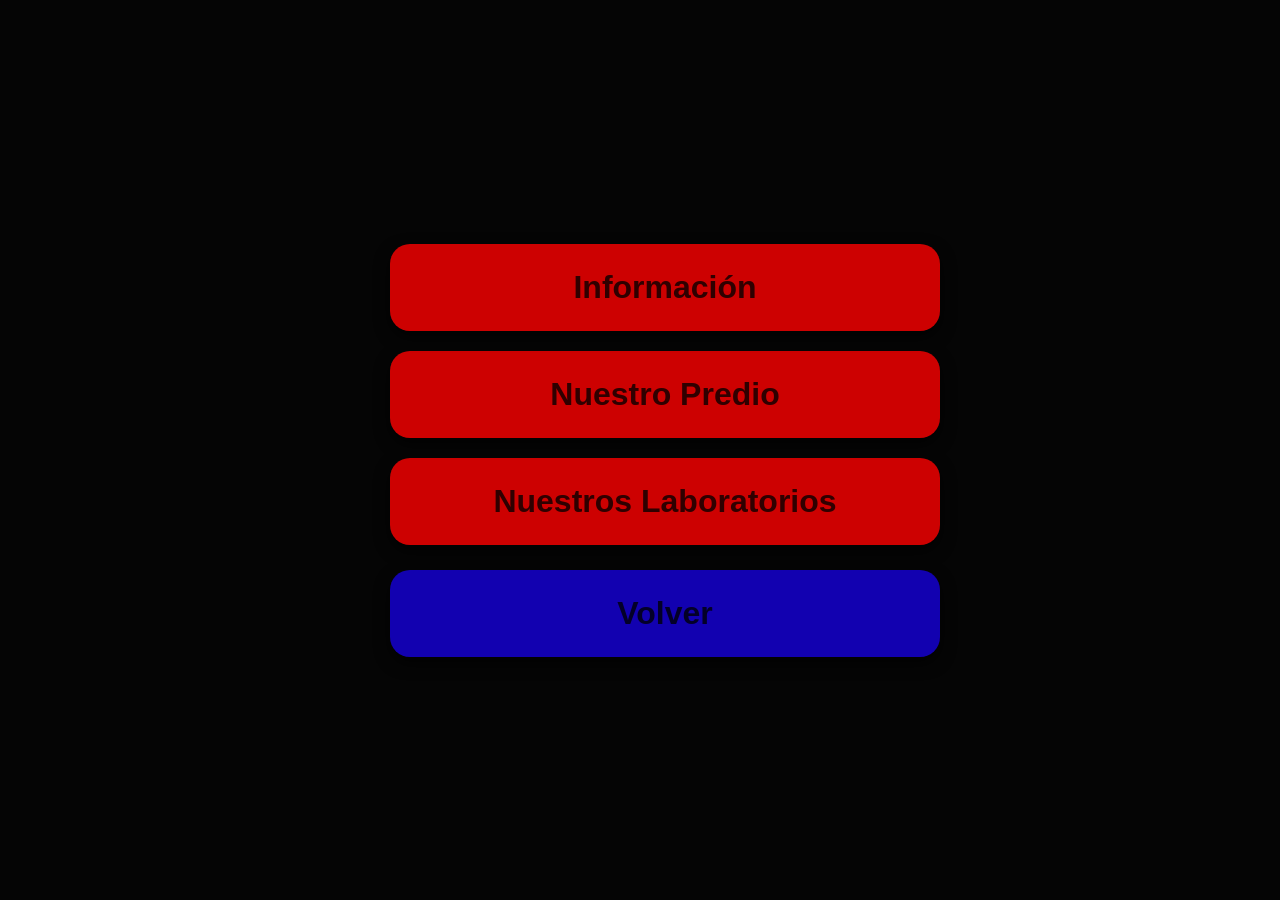
==== menu.html @ a4dee1cf "Add files via upload" ====
<!DOCTYPE html>
<html lang="es">
<head>
  <meta charset="UTF-8">
  <meta name="viewport" content="width=device-width, initial-scale=1.0">
  <title>Menú Principal</title>
 <link rel="icon" type="image/jpg" href="logo.jpg">
  <style>
    body {
      margin: 0;
      font-family: "Segoe UI", sans-serif;
      height: 100vh;
      display: flex;
      justify-content: center;
      align-items: center;

      background-image: url("fondo1.jpg");
      background-size: cover;
      background-position: center;

      position: relative;
    }

    body::after {
      content: "";
      position: absolute;
      inset: 0;
      background: rgba(0, 0, 0, 0.979); 
      backdrop-filter: blur(2px);
      z-index: 0;
    }

    .container {
      z-index: 1;
      text-align: center;
      width: 90%;
      max-width: 500px;
    }

    .btn {
      display: block;
      width: 100%;
      padding: 25px;
      margin: 20px 0;
      background: #ff0000cc;
      border-radius: 20px;
      font-size: 2rem;
      font-weight: bold;
      text-decoration: none;
      color: rgba(0, 0, 0, 0.774);
      box-shadow: 0 6px 15px rgba(0, 0, 0, 0.753);
      transition: 0.15s;
    }
 .volver {
      margin-top: 25px;
      background: #1900ffaf !important;
    }

    .btn:hover { background: #44444477; }
    .btn:active { transform: scale(0.97); }
  </style>
</head>

  <div class="container">
    <a href="https://sites.google.com/view/comercio-2/p%C3%A1gina-principal" class="btn">Información</a>
    <a href="https://sites.google.com/view/crilar2025/predio" class="btn">Nuestro Predio</a>
    <a href="laboratorios.html" class="btn">Nuestros Laboratorios</a>
     <a href="index.html" class="btn volver">Volver</a>
  </div>
</body>
</html>
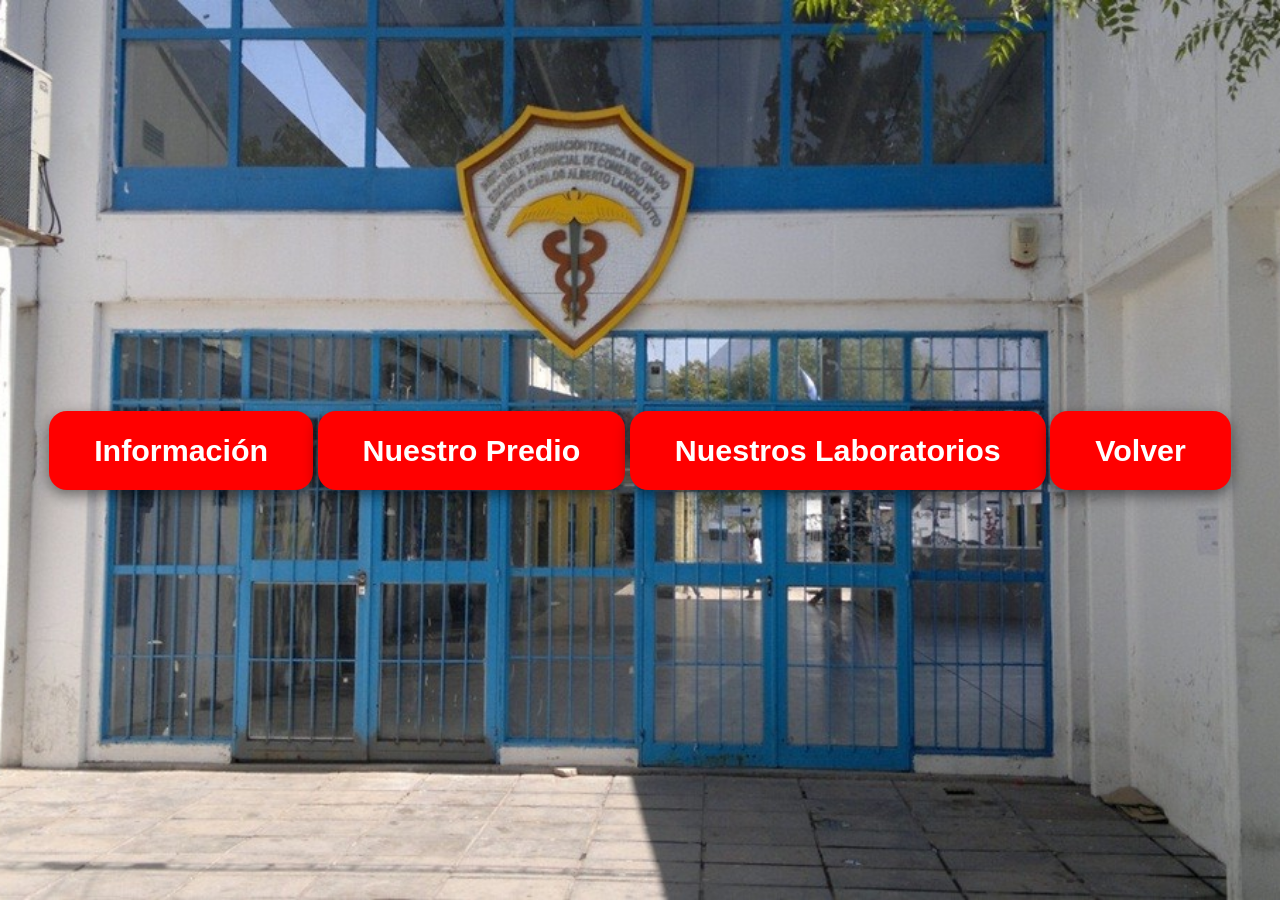
==== commit 1edcb372: "Add files via upload" ====
--- a/menu.html
+++ b/menu.html
@@ -6,60 +6,7 @@
   <meta name="viewport" content="width=device-width, initial-scale=1.0">
   <title>Menú Principal</title>
  <link rel="icon" type="image/jpg" href="logo.jpg">
-  <style>
-    body {
-      margin: 0;
-      font-family: "Segoe UI", sans-serif;
-      height: 100vh;
-      display: flex;
-      justify-content: center;
-      align-items: center;
-
-      background-image: url("fondo1.jpg");
-      background-size: cover;
-      background-position: center;
-
-      position: relative;
-    }
-
-    body::after {
-      content: "";
-      position: absolute;
-      inset: 0;
-      background: rgba(0, 0, 0, 0.979); 
-      backdrop-filter: blur(2px);
-      z-index: 0;
-    }
-
-    .container {
-      z-index: 1;
-      text-align: center;
-      width: 90%;
-      max-width: 500px;
-    }
-
-    .btn {
-      display: block;
-      width: 100%;
-      padding: 25px;
-      margin: 20px 0;
-      background: #ff0000cc;
-      border-radius: 20px;
-      font-size: 2rem;
-      font-weight: bold;
-      text-decoration: none;
-      color: rgba(0, 0, 0, 0.774);
-      box-shadow: 0 6px 15px rgba(0, 0, 0, 0.753);
-      transition: 0.15s;
-    }
- .volver {
-      margin-top: 25px;
-      background: #1900ffaf !important;
-    }
-
-    .btn:hover { background: #44444477; }
-    .btn:active { transform: scale(0.97); }
-  </style>
+ <link rel="stylesheet" href="style.css">
 </head>
 
   <div class="container">
--- a/style.css
+++ b/style.css
@@ -0,0 +1,45 @@
+
+  body {
+    background-image: url(comercio.jpg);
+    background-position: center center;
+    background-repeat: no-repeat;
+    background-size: cover;
+background-attachment: ;
+
+    
+       margin: 0;
+      font-family: "Segoe UI", sans-serif;
+      height: 100vh;
+      display: flex;
+      justify-content: center;
+      align-items: center;
+      overflow: hidden;
+      position: relative;
+      color: rgb(0, 0, 0);
+      text-align: center;
+    }
+
+     h1 {
+      font-size: 3rem;
+      text-shadow: 0 3px 10px rgb(255, 0, 0);
+      margin-bottom: 35px;
+    }   
+
+    
+    .btn {
+      display: inline-block;
+      padding: 22px 45px;
+      font-size: 1.9rem;
+      background: #ff0000;
+      color: white;
+      text-decoration: none;
+      border-radius: 18px;
+      font-weight: bold;
+      box-shadow: 0 5px 15px rgba(0,0,0,0.5);
+      transition: 0.15s;
+    }
+
+    .btn:hover { background: #493e3e4f; }
+    .btn:active { transform: scale(0.97); }
+    
+    
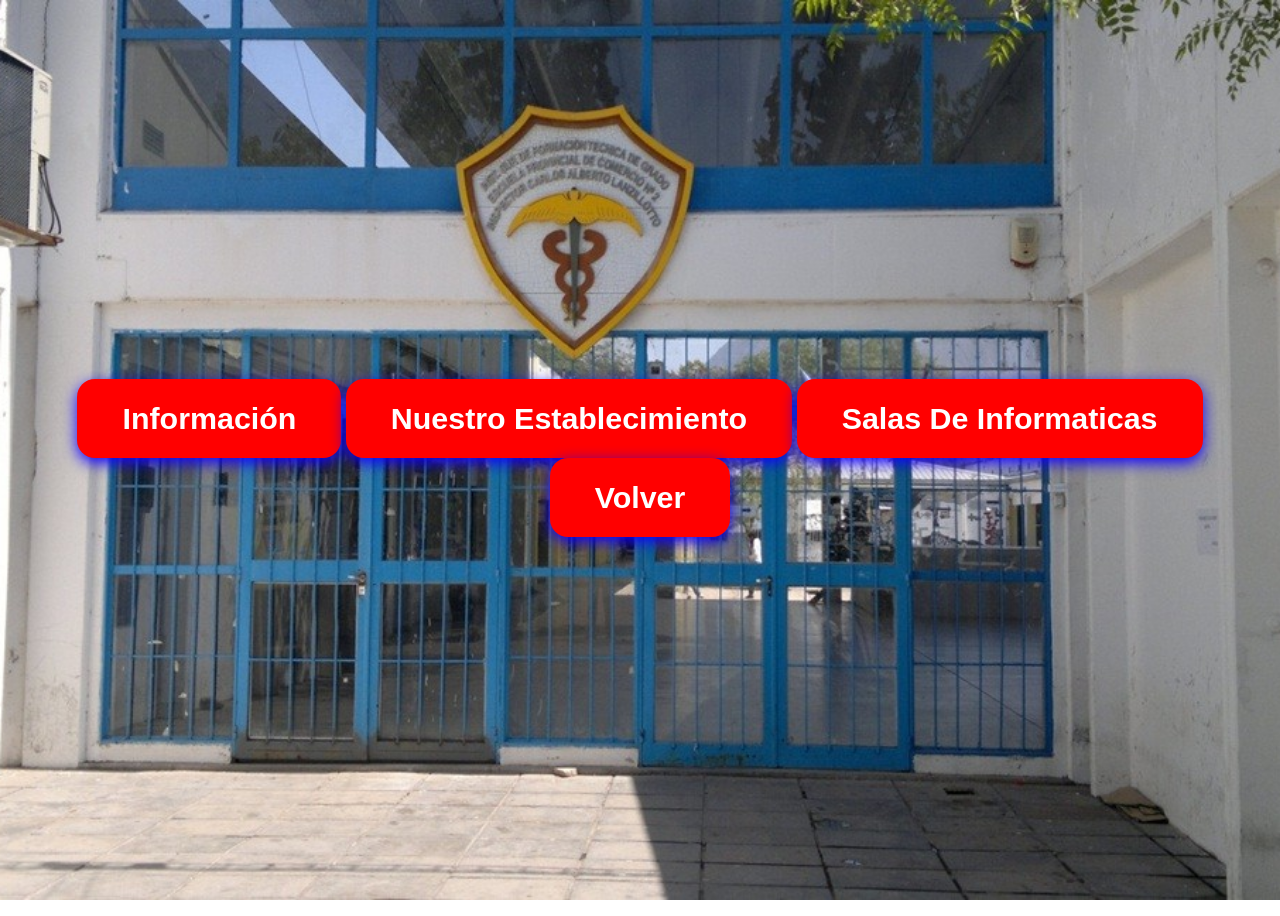
==== commit 06194fc7: "Add files via upload" ====
--- a/menu.html
+++ b/menu.html
@@ -6,13 +6,13 @@
   <meta name="viewport" content="width=device-width, initial-scale=1.0">
   <title>Menú Principal</title>
  <link rel="icon" type="image/jpg" href="logo.jpg">
- <link rel="stylesheet" href="style.css">
+ <link rel="stylesheet" href="css/css.css">
 </head>
 
   <div class="container">
     <a href="https://sites.google.com/view/comercio-2/p%C3%A1gina-principal" class="btn">Información</a>
-    <a href="https://sites.google.com/view/crilar2025/predio" class="btn">Nuestro Predio</a>
-    <a href="laboratorios.html" class="btn">Nuestros Laboratorios</a>
+    <a href="https://sites.google.comiew/crila025/predio" class="btn">Nuestro Establecimiento</a>
+    <a href="laboratorios.html" class="btn">Salas De Informaticas </a>
      <a href="index.html" class="btn volver">Volver</a>
   </div>
 </body>
--- a/css/css.css
+++ b/css/css.css
@@ -0,0 +1,43 @@
+body {
+    background-image: url(comercio.jpg);
+    background-position: center center;
+    background-repeat: no-repeat;
+    background-size: cover;
+background-attachment: fixed;
+
+    
+       margin: ;
+      font-family: "Segoe UI", sans-serif;
+      height: 100vh;
+      display: flex;
+      justify-content: center;
+      align-items: center;
+      overflow: hidden;
+      position: relative;
+      color: rgb(0, 0, 0);
+      text-align: center;
+    }
+
+     h1 {
+      font-size: 3rem;
+      text-shadow: 0 3px 10px rgb(0, 131, 70);
+      margin-bottom: 35px;
+    }   
+
+    
+    .btn {
+      display: inline-block;
+      padding: 22px 45px;
+      font-size: 1.9rem;
+      background: #ff0000;
+      color: rgb(255, 255, 255);
+      text-decoration: none;
+      border-radius: 18px;
+      font-weight: bold;
+      box-shadow: 0 5px 15px rgb(17, 0, 255);
+      transition: 0.10s;
+    }
+
+    .btn:hover { background: #493e3e4f; }
+    .btn:active { transform: scale(0.97); }
+    
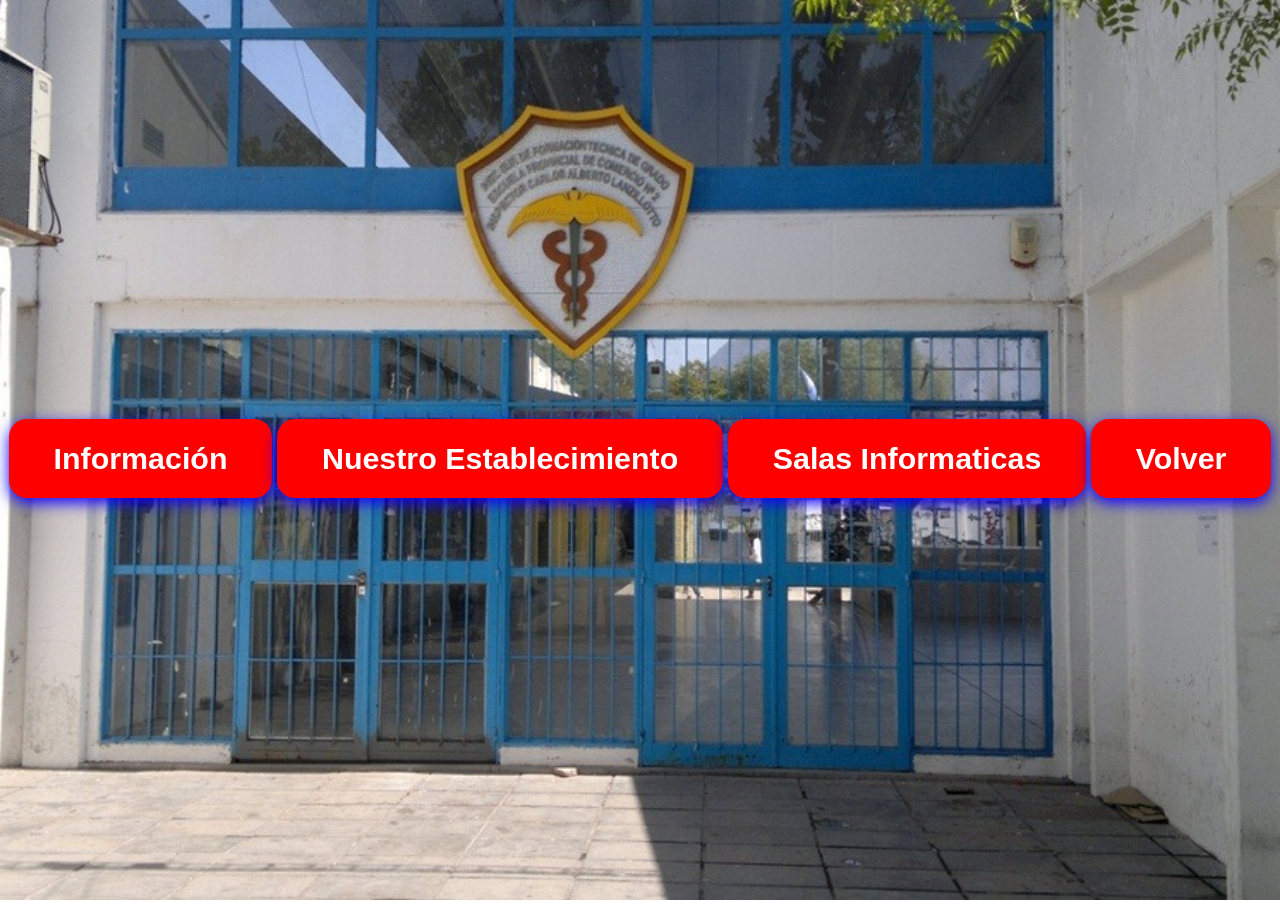
==== commit f526a53a: "Update menu.html" ====
--- a/menu.html
+++ b/menu.html
@@ -12,8 +12,8 @@
   <div class="container">
     <a href="https://sites.google.com/view/comercio-2/p%C3%A1gina-principal" class="btn">Información</a>
     <a href="https://sites.google.comiew/crila025/predio" class="btn">Nuestro Establecimiento</a>
-    <a href="laboratorios.html" class="btn">Salas De Informaticas </a>
+    <a href="laboratorios.html" class="btn">Salas Informaticas </a>
      <a href="index.html" class="btn volver">Volver</a>
   </div>
 </body>
-</html>+</html>
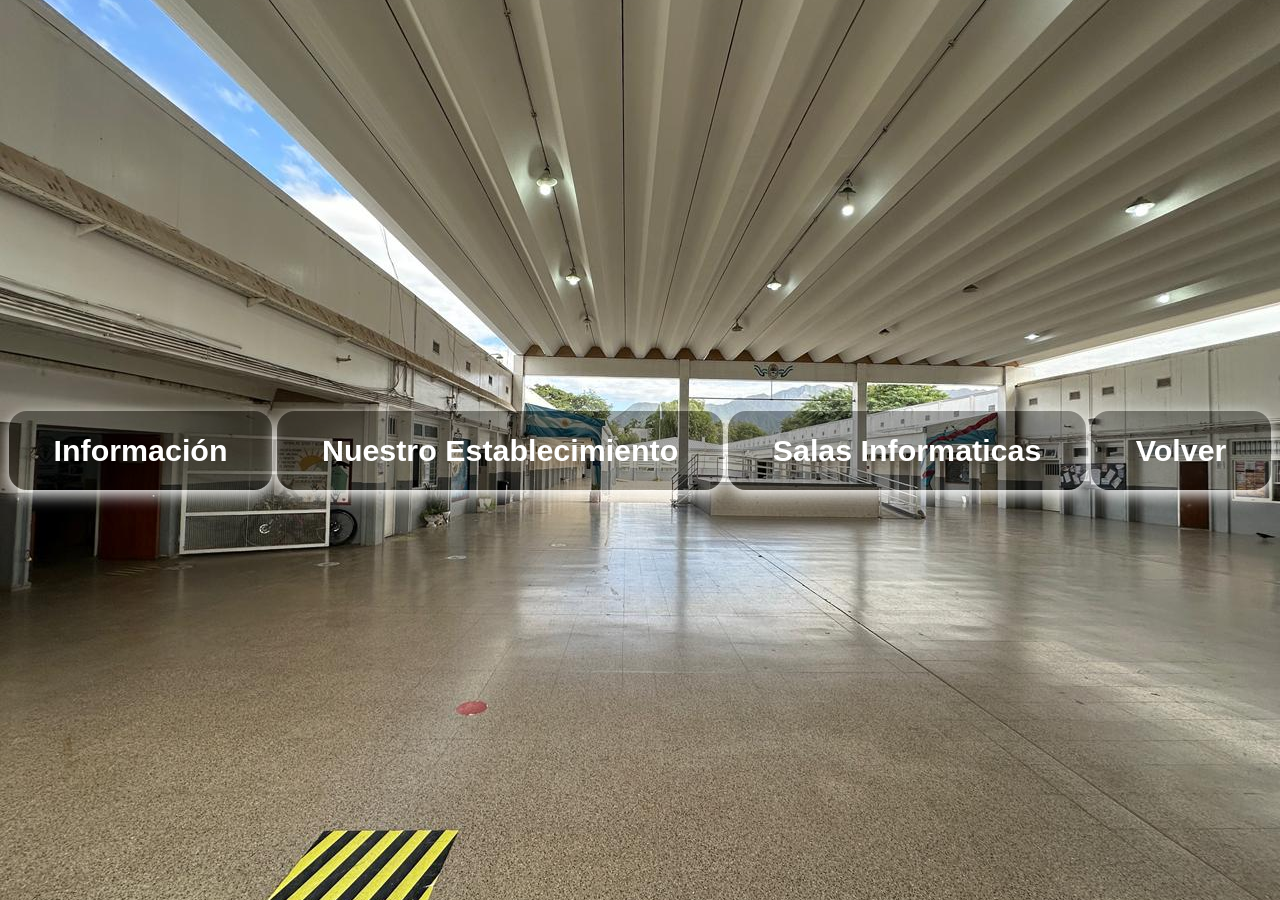
==== commit 1669725e: "Add files via upload" ====
--- a/menu.html
+++ b/menu.html
@@ -10,10 +10,11 @@
 </head>
 
   <div class="container">
+   
     <a href="https://sites.google.com/view/comercio-2/p%C3%A1gina-principal" class="btn">Información</a>
-    <a href="https://sites.google.comiew/crila025/predio" class="btn">Nuestro Establecimiento</a>
+    <a href="   https://sites.google.com/view/comercion2/p%C3%A1gina-principal" class="btn">Nuestro Establecimiento</a>
     <a href="laboratorios.html" class="btn">Salas Informaticas </a>
      <a href="index.html" class="btn volver">Volver</a>
   </div>
 </body>
-</html>
+</html>
--- a/css/css.css
+++ b/css/css.css
@@ -1,20 +1,20 @@
 body {
-    background-image: url(comercio.jpg);
+    background-image: url(lugar.jpeg);
     background-position: center center;
     background-repeat: no-repeat;
     background-size: cover;
 background-attachment: fixed;
 
     
-       margin: ;
+       margin:auto;
       font-family: "Segoe UI", sans-serif;
       height: 100vh;
       display: flex;
-      justify-content: center;
+      justify-content: center; 
       align-items: center;
       overflow: hidden;
       position: relative;
-      color: rgb(0, 0, 0);
+      color: rgb(245, 245, 245);
       text-align: center;
     }
 
@@ -29,12 +29,12 @@
       display: inline-block;
       padding: 22px 45px;
       font-size: 1.9rem;
-      background: #ff0000;
+      background:  #00000054;
       color: rgb(255, 255, 255);
       text-decoration: none;
       border-radius: 18px;
       font-weight: bold;
-      box-shadow: 0 5px 15px rgb(17, 0, 255);
+      box-shadow: 0 5px 15px rgb(255, 255, 255);
       transition: 0.10s;
     }
 
